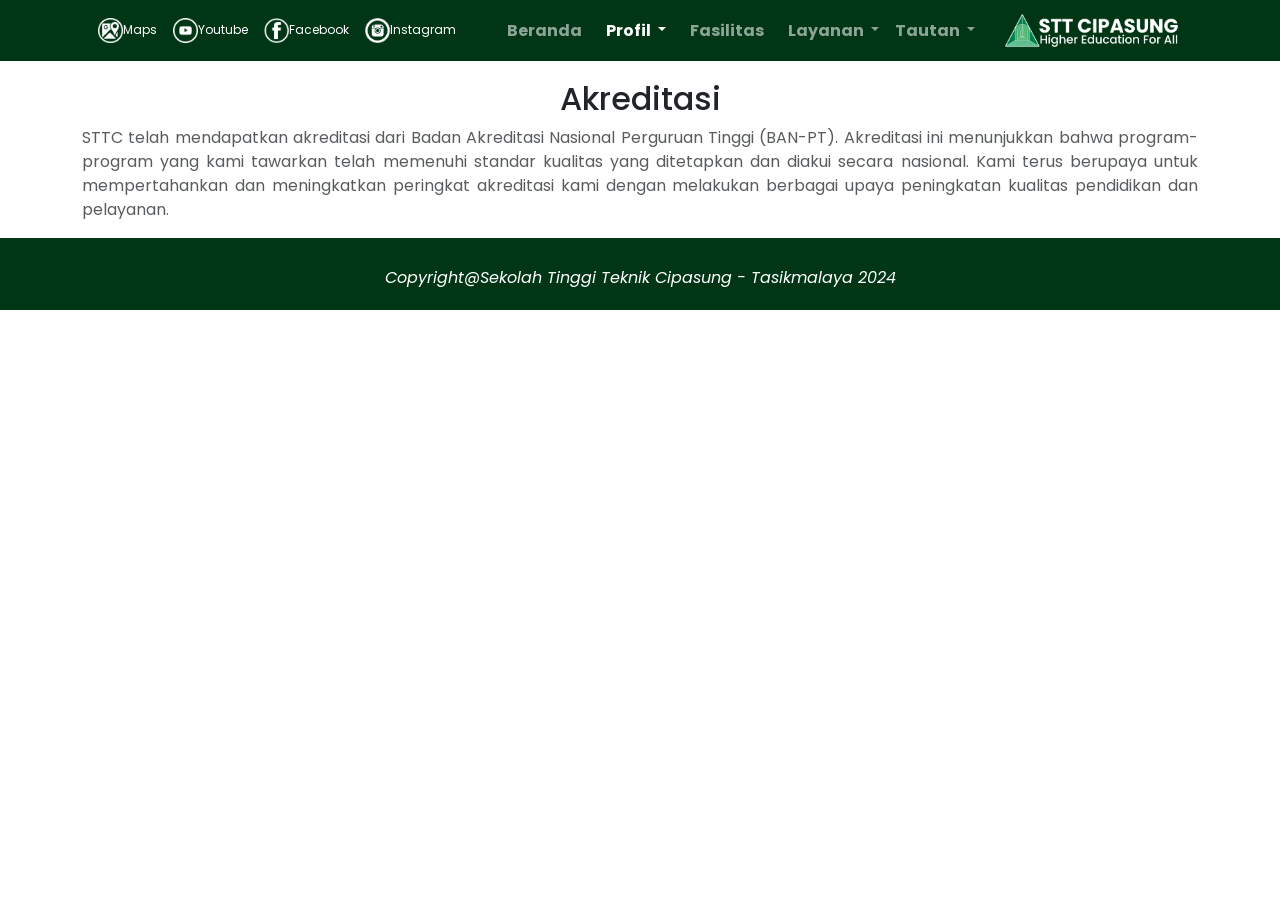
==== akreditasi.html @ d1b6e85f "menambahkan profil bagian tentang, dsb" ====
<!DOCTYPE html>
<html lang="en">

<head>
    <meta charset="UTF-8" />
    <meta name="viewport" content="width=device-width, initial-scale=1.0" />
    <title>Sekolah Tinggi Teknik Cipasung</title>
    <link href="https://cdn.jsdelivr.net/npm/bootstrap@5.3.3/dist/css/bootstrap.min.css" rel="stylesheet"
        integrity="sha384-QWTKZyjpPEjISv5WaRU9OFeRpok6YctnYmDr5pNlyT2bRjXh0JMhjY6hW+ALEwIH" crossorigin="anonymous" />
    <link rel="preconnect" href="https://fonts.googleapis.com">
    <link rel="preconnect" href="https://fonts.gstatic.com" crossorigin>
    <link href="https://fonts.googleapis.com/css2?family=Poppins:wght@400;500;700&display=swap" rel="stylesheet">
    <link rel="stylesheet" href="css/style.css">
    <link rel="shortcut icon" href="assets/img/Logo.png" type="image/x-icon">
    <link rel="stylesheet" href="https://use.fontawesome.com/releases/v5.4.1/css/all.css">
</head>

<body>

    <header>
        <!-- Navbar -->
        <nav class="navbar navbar-expand-lg navbar-dark fixed-top">
            <div class="container">
                <a class="navbar-brand" href="#"></a>
                <button class="navbar-toggler" type="button" data-bs-toggle="collapse" data-bs-target="#navbarNav"
                    aria-controls="navbarNav" aria-expanded="false" aria-label="Toggle navigation">
                    <span class="navbar-toggler-icon"></span>
                </button>
                <div class="collapse navbar-collapse" id="navbarNav">

                    <!-- SOSIAL MEDIA -->
                    <a class="navbar-brand" href="https://maps.app.goo.gl/dhpq7kBqmRkPsRoR9" target="_blank">
                        <img src="assets/img/maps.png" alt="" width="25" height="25">Maps
                    </a>
                    <a class="navbar-brand" href="https://www.youtube.com/@sttcipasung4945" target="_blank">
                        <img src="assets/img/yt.png" alt="" width="25" height="25">Youtube
                    </a>
                    <a class="navbar-brand" href="https://www.facebook.com/sttcipasung" target="_blank">
                        <img src="assets/img/fb.png" alt="" width="25" height="25">Facebook
                    </a>
                    <a class="navbar-brand" href="https://www.instagram.com/sttcipasung_official/" target="_blank">
                        <img src="assets/img/ig2.png" alt="" width="25" height="25">Instagram
                    </a>

                    <!-- NAVBAR BERANDA -->
                    <ul class="navbar-nav mx-auto">
                        <div class="kolom">
                            <li class="nav-item mx-2">
                                <a class="nav-link " aria-current="page" href="index.html">Beranda</a>
                            </li>
                        </div>
                        <div class="kolom">
                            <li class="nav-item dropdown">
                                <a class="nav-link active dropdown-toggle" href="#" id="navbarDropdown" role="button"
                                    data-bs-toggle="dropdown" aria-expanded="false">
                                    Profil
                                </a>
                                <ul class="dropdown-menu" aria-labelledby="navbarDropdown">
                                    <li><a class="dropdown-item" href="tentang.html">Tentang</a></li>
                                    <li>
                                        <hr class="dropdown-divider">
                                    </li>
                                    <li><a class="dropdown-item" href="status.html">Statuts STTC</a></li>
                                    <li>
                                        <hr class="dropdown-divider">
                                    </li>
                                    <li><a class="dropdown-item" href="#">Rencana Induk Pengembangan</a></li>
                                    <li>
                                        <hr class="dropdown-divider">
                                    </li>
                                    <li><a class="dropdown-item" href="#">Organisasi</a></li>
                                    <li>
                                    <li>
                                        <hr class="dropdown-divider">
                                    </li>
                                    <li><a class="dropdown-item" href="#">Profil Pemrakarsa</a></li>
                                    <li>
                                    <li>
                                        <hr class="dropdown-divider">
                                    </li>
                                    <li><a class="dropdown-item" href="#">Kinerja Tahunan</a></li>
                                    <li>
                                    <li>
                                        <hr class="dropdown-divider">
                                    </li>
                                    <li><a class="dropdown-item" href="#">SK Kode Etik</a></li>
                                    <li>
                                    <li>
                                        <hr class="dropdown-divider">
                                    </li>
                                    <li><a class="dropdown-item active" href="akreditasi.html">Akreditasi</a></li>
                                    <li>
                                </ul>
                            </li>
                        </div>
                        <div class="kolom">
                            <li class="nav-item mx-2">
                                <a class="nav-link" href="#">Fasilitas</a>
                            </li>
                        </div>
                        <div class="kolom">
                            <li class="nav-item dropdown">
                                <a class="nav-link dropdown-toggle" href="#" id="navbarDropdown" role="button"
                                    data-bs-toggle="dropdown" aria-expanded="false">
                                    Layanan
                                </a>
                                <ul class="dropdown-menu" aria-labelledby="navbarDropdown">
                                    <li><a class="dropdown-item" href="#">E-Learning</a></li>
                                    <li>
                                        <hr class="dropdown-divider">
                                    </li>
                                    <li><a class="dropdown-item" href="#">Perpustakaan Digital</a></li>
                                    <li>
                                        <hr class="dropdown-divider">
                                    </li>
                                    <li><a class="dropdown-item" href="#">Jurnal</a></li>
                                    <li>
                                        <hr class="dropdown-divider">
                                    </li>
                                    <li><a class="dropdown-item" href="#">Verifikasi Ijazah</a></li>
                                </ul>
                            </li>
                        </div>
                        <div class="kolom">
                            <li class="nav-item dropdown">
                                <a class="nav-link dropdown-toggle" href="#" id="navbarDropdown" role="button"
                                    data-bs-toggle="dropdown" aria-expanded="false">
                                    Tautan
                                </a>
                                <ul class="dropdown-menu" aria-labelledby="navbarDropdown">
                                    <li><a class="dropdown-item " href="blog.html">Blog Kampus</a></li>
                                    <li>
                                        <hr class="dropdown-divider">
                                    </li>
                                    <li><a class="dropdown-item" href="#">LPPM</a></li>
                                    <li>
                                        <hr class="dropdown-divider">
                                    </li>
                                    <li><a class="dropdown-item" href="#">UPM</a></li>
                                    <li>
                                        <hr class="dropdown-divider">
                                    </li>
                                    <li><a class="dropdown-item" href="#">Login Sevima</a></li>
                                    <li>
                                        <hr class="dropdown-divider">
                                    </li>
                                    <li><a class="dropdown-item" href="#">PMB Online</a></li>
                                </ul>
                            </li>
                        </div>
                    </ul>


                    <!-- LOGO STTC KANAN NAVBAR -->
                    <a class="navbar-brand">
                        <img src="assets/img/kanan.png" alt="" width="180" height="35">
                    </a>
                </div>
            </div>
        </nav>
    </header>
    <main>
    <!-- Konten Akreditasi -->
    <div class="container akreditasi">
     <div class="col-md-12 text-center">
        <h2>Akreditasi</h2>
        <p class="text-muted" style="text-align: justify;">
            STTC telah mendapatkan akreditasi dari Badan Akreditasi Nasional Perguruan Tinggi (BAN-PT). 
            Akreditasi ini menunjukkan bahwa program-program yang kami tawarkan telah memenuhi standar kualitas 
            yang ditetapkan dan diakui secara nasional. Kami terus berupaya untuk mempertahankan dan meningkatkan 
            peringkat akreditasi kami dengan melakukan berbagai upaya peningkatan kualitas pendidikan dan pelayanan.
        </p>
    </div>
    </div>
</main>
<!-- FOOTER -->
    <nav class="footer collapse-bottom">
        <center>
            <br>
            <p style="color: white;"><I>Copyright@Sekolah Tinggi Teknik Cipasung - Tasikmalaya 2024</I></p>
        </center>
    </nav>
    <script src="https://cdn.jsdelivr.net/npm/bootstrap@5.3.3/dist/js/bootstrap.bundle.min.js"
        integrity="sha384-YvpcrYf0tY3lHB60NNkmXc5s9fDVZLESaAA55NDzOxhy9GkcIdslK1eN7N6jIeHz"
        crossorigin="anonymous"></script>
    <script src="https://cdn.jsdelivr.net/npm/bootstrap@5.3.3/dist/js/bootstrap.bundle.min.js"
        integrity="sha384-YvpcrYf0tY3lHB60NNkmXc5s9fDVZLESaAA55NDzOxhy9GkcIdslK1eN7N6jIeHz"
        crossorigin="anonymous"></script>
    <script src="https://cdn.jsdelivr.net/npm/@popperjs/core@2.11.8/dist/umd/popper.min.js"
        integrity="sha384-I7E8VVD/ismYTF4hNIPjVp/Zjvgyol6VFvRkX/vR+Vc4jQkC+hVqc2pM8ODewa9r"
        crossorigin="anonymous"></script>
    <script src="https://cdn.jsdelivr.net/npm/bootstrap@5.3.3/dist/js/bootstrap.min.js"
        integrity="sha384-0pUGZvbkm6XF6gxjEnlmuGrJXVbNuzT9qBBavbLwCsOGabYfZo0T0to5eqruptLy"
        crossorigin="anonymous"></script>

    <!-- Skrip JavaScript Bootstrap -->
    <script src="https://cdn.jsdelivr.net/npm/@popperjs/core@2.11.6/dist/umd/popper.min.js" integrity="sha384-oBqDVmMz4fnFO9gybEl/jNwR/1H/ZR1Df5cG/A4DhfR5h4T9H5JfVAMUbydGFM9g" crossorigin="anonymous"></script>
    <script src="https://cdn.jsdelivr.net/npm/bootstrap@5.3.3/dist/js/bootstrap.min.js" integrity="sha384-oBqDVmMz4fnFO9gybEl/jNwR/1H/ZR1Df5cG/A4DhfR5h4T9H5JfVAMUbydGFM9g" crossorigin="anonymous"></script>
    </html>
---- css/style.css ----
body {
    font-family: "Poppins", sans-serif;
}

/* Navbar Style */

.navbar {
    background-color: rgb(0, 54, 21);

}


.navbar-brand {
    font-size: 12px;
}

.nav-link.active {
    font-weight: 700;
}

.nav-link {
    font-weight: 700;
    font-size: 16px;
}


/* RESPONSIVE CSS
    -------------------------------------------------- */

@media (min-width: 40em) {

    /* Bump up size of carousel content */
    .carousel-caption p {}

    .featurette-heading {}
}

@media (min-width: 62em) {
    .featurette-heading {}
}


.hero {
    /* https://images.unsplash.com/photo-1543157145-f78c636d023d?ixlib=rb-1.2.1&ixid=eyJhcHBfaWQiOjEyMDd9&auto=format&fit=crop&w=2550&q=80 */
    background: url('../cover.jpg');
    background-position: top left;
    background-size: cover;
    height: 100vh;
    margin-bottom: 4rem;

}

.tagline {
    text-align: right;
    color: aliceblue;
    justify-items: right;

    margin-right: 120px;
}

.tagline h1 {
    margin-left: 600px;
    font-size: 50px;
    font-weight: 700px;
    padding-top: 80px;

}

.tagline p {
    margin-left: 700px;
    margin-top: 0px;
    margin-bottom: 0px;
}


.carousel-caption {
    background-color: rgb(0, 46, 18);
    border-radius: 20px;
    margin-bottom: 40px;
}

.carousel-indicators {
    margin-bottom: 40px;
}

.card {
    margin-left: 15PX;
    margin-right: 15px;
    margin-top: 18px;
}

.footer {
    background-color: rgb(0, 54, 21);
    padding: 4px;
}

.gotopbtn {
    position: fixed;
    width: 50px;
    height: 50px;
    background: rgb(0, 54, 21);
    bottom: 30px;
    right: 50px;
    border-radius: 100px;

    text-decoration: none;
    text-align: center;
    line-height: 50px;
    color: rgb(255, 255, 255);
    font-size: 22px;
}

.blog {
    margin-top: 80px;
}
.tentang {
 margin-top: 80px;   
}
.status {
    margin-top: 80px;
}
.akreditasi {
    margin-top: 80px;
}
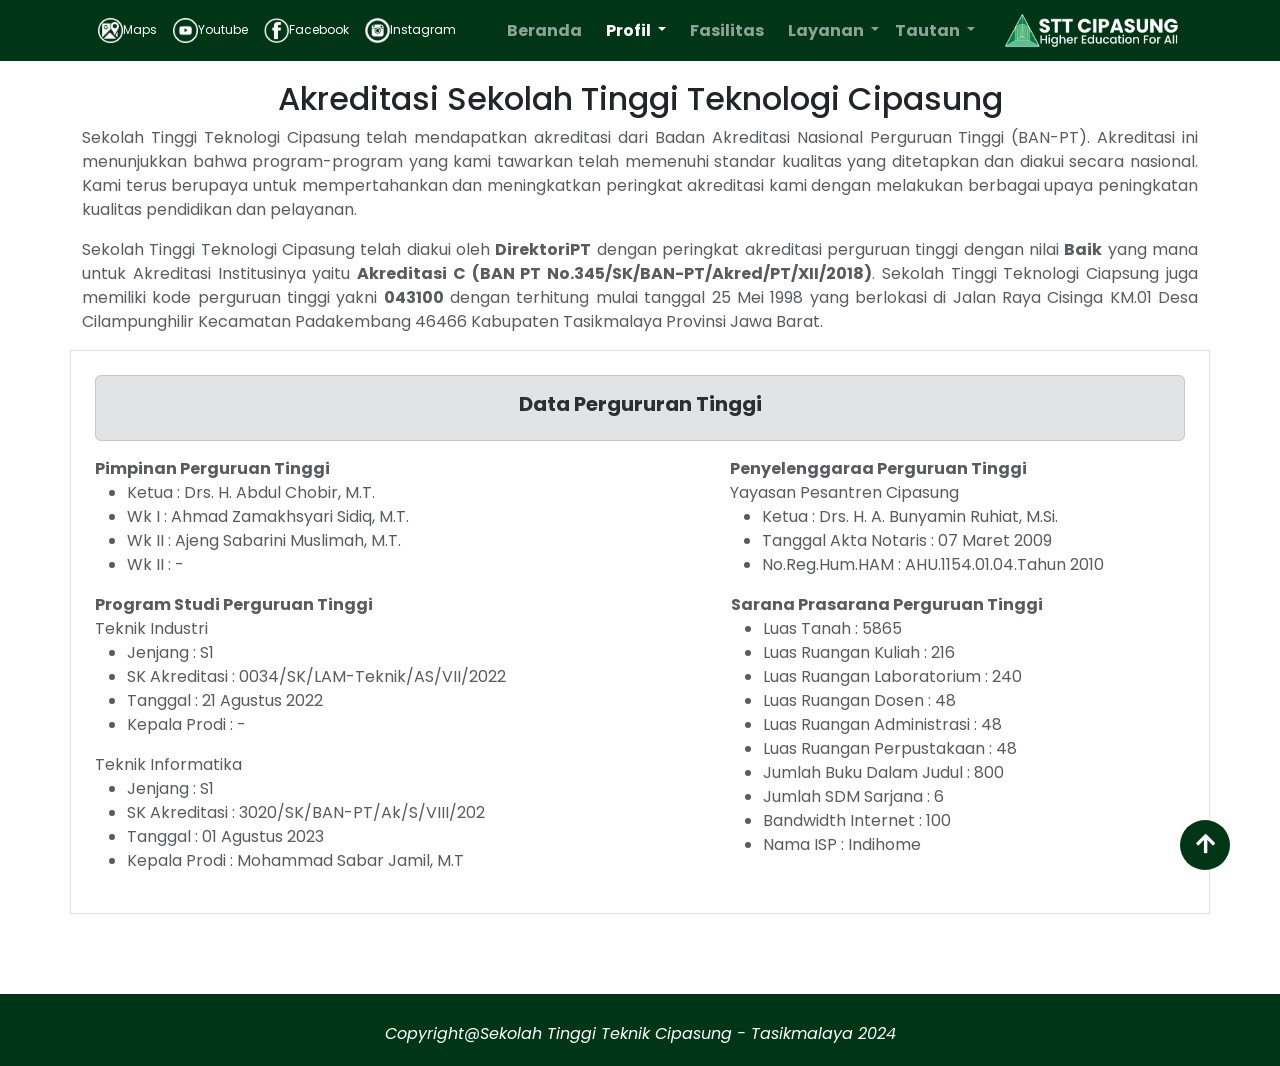
==== commit 70a0cf7d: "menambahkan isi dari profile" ====
--- a/akreditasi.html
+++ b/akreditasi.html
@@ -162,17 +162,91 @@
     <main>
     <!-- Konten Akreditasi -->
     <div class="container akreditasi">
-     <div class="col-md-12 text-center">
-        <h2>Akreditasi</h2>
+     <div class="text-center">
+        <h2>Akreditasi Sekolah Tinggi Teknologi Cipasung</h2>
         <p class="text-muted" style="text-align: justify;">
-            STTC telah mendapatkan akreditasi dari Badan Akreditasi Nasional Perguruan Tinggi (BAN-PT). 
+            Sekolah Tinggi Teknologi Cipasung telah mendapatkan akreditasi dari Badan Akreditasi Nasional Perguruan Tinggi (BAN-PT). 
             Akreditasi ini menunjukkan bahwa program-program yang kami tawarkan telah memenuhi standar kualitas 
             yang ditetapkan dan diakui secara nasional. Kami terus berupaya untuk mempertahankan dan meningkatkan 
             peringkat akreditasi kami dengan melakukan berbagai upaya peningkatan kualitas pendidikan dan pelayanan.
         </p>
+        <p class="text-muted" style="text-align: justify;">
+            Sekolah Tinggi Teknologi Cipasung telah diakui oleh <b>DirektoriPT</b> dengan peringkat akreditasi perguruan tinggi dengan nilai <b>Baik</b> yang mana untuk Akreditasi Institusinya yaitu <b>Akreditasi C (BAN PT No.345/SK/BAN-PT/Akred/PT/XII/2018)</b>. Sekolah Tinggi Teknologi Ciapsung juga memiliki kode perguruan tinggi yakni <b>043100</b> dengan terhitung mulai tanggal 25 Mei 1998 yang berlokasi di Jalan Raya Cisinga KM.01 Desa Cilampunghilir Kecamatan Padakembang 46466 Kabupaten Tasikmalaya Provinsi Jawa Barat.
+        </p>
+    </div>
+    </div>
+    <div class="container p-4 my-2 border">
+        <div class="alert alert-secondary">
+        <h5 class="text-center"><b>Data Pergururan Tinggi</b></h5>
+        </div>
+        <div class="text-muted">
+        <div class="row">
+            <div class="col-sm-6" style="width:635px;">
+                <div class="form-group">
+                <strong> Pimpinan Perguruan Tinggi</strong>
+                <ul>
+                    <li>Ketua : Drs. H. Abdul Chobir, M.T.</li>
+                    <li>Wk I : Ahmad Zamakhsyari Sidiq, M.T.</li>
+                    <li>Wk II : Ajeng Sabarini Muslimah, M.T.</li>
+                    <li>Wk II : -</li>
+                </ul>
+                </div>
+            </div>
+            <div class="col-sm-5">
+                <div class="form-group">
+                <strong>Penyelenggaraa Perguruan Tinggi</strong>
+                <label class="col-md-12">Yayasan Pesantren Cipasung</label>
+                <ul>
+                    <li>Ketua : Drs. H. A. Bunyamin Ruhiat, M.Si.</li>
+                    <li>Tanggal Akta Notaris : 07 Maret 2009</li>
+                    <li>No.Reg.Hum.HAM : AHU.1154.01.04.Tahun 2010</li>
+                </ul>
+                </div>    
+                </div>
+                <div class="row">
+                <div class="col-sm-7">
+                <div class="form-group">
+                <strong>Program Studi Perguruan Tinggi</strong>
+                <label class="col-md-12">Teknik Industri</label>
+                <ul>
+                    <li>Jenjang : S1</li>
+                    <li>SK Akreditasi : 0034/SK/LAM-Teknik/AS/VII/2022</li>
+                    <li>Tanggal : 21 Agustus 2022</li>
+                    <li>Kepala Prodi : -</li>
+                </ul>
+                    <label>Teknik Informatika</label>
+                <ul>
+                    <li>Jenjang : S1</li>
+                    <li>SK Akreditasi : 3020/SK/BAN-PT/Ak/S/VIII/202</li>
+                    <li>Tanggal : 01 Agustus 2023</li>
+                    <li>Kepala Prodi : Mohammad Sabar Jamil, M.T</li>
+                </ul>
+                </div>    
+                </div>
+                 <div class="col-sm-4">
+                    <div class="form-group">
+                    <strong> Sarana Prasarana Perguruan Tinggi</strong>
+                    <ul>
+                        <li>Luas Tanah : 5865</li>
+                        <li>Luas Ruangan Kuliah : 216 </li>
+                        <li>Luas Ruangan Laboratorium : 240</li>
+                        <li>Luas Ruangan Dosen : 48</li>
+                        <li>Luas Ruangan Administrasi : 48</li>
+                        <li>Luas Ruangan Perpustakaan : 48</li>
+                        <li>Jumlah Buku Dalam Judul : 800</li>
+                        <li>Jumlah SDM Sarjana : 6</li>
+                        <li>Bandwidth Internet : 100</li>
+                        <li>Nama ISP : Indihome</li>
+                    </ul>
+                </div>
+            </div>
+        </div>
     </div>
     </div>
 </main>
+<br>
+<br>
+<br>
 <!-- FOOTER -->
     <nav class="footer collapse-bottom">
         <center>
@@ -180,6 +254,9 @@
             <p style="color: white;"><I>Copyright@Sekolah Tinggi Teknik Cipasung - Tasikmalaya 2024</I></p>
         </center>
     </nav>
+    
+      <a class="gotopbtn" href="#"> <i class="fas fa-arrow-up"></i></a>
+
     <script src="https://cdn.jsdelivr.net/npm/bootstrap@5.3.3/dist/js/bootstrap.bundle.min.js"
         integrity="sha384-YvpcrYf0tY3lHB60NNkmXc5s9fDVZLESaAA55NDzOxhy9GkcIdslK1eN7N6jIeHz"
         crossorigin="anonymous"></script>
--- a/css/style.css
+++ b/css/style.css
@@ -121,4 +121,29 @@
 }
 .akreditasi {
     margin-top: 80px;
+}
+
+.dropdown-menu li:hover a{
+    background-color: rgb(0, 54, 21);
+    color: aliceblue;
+}
+
+.dropdown-item.active {
+    background-color: rgb(0, 54, 21);
+}
+
+.btn-next {
+    background-color: rgb(0, 54, 21);
+    color: aliceblue;
+}
+
+
+.tombol :hover a{
+    background-color: rgb(1, 117, 46);
+    color: aliceblue;
+}
+
+.tombol:hover .btn {
+    background-color: rgb(1, 117, 46);
+    color: aliceblue;
 }
